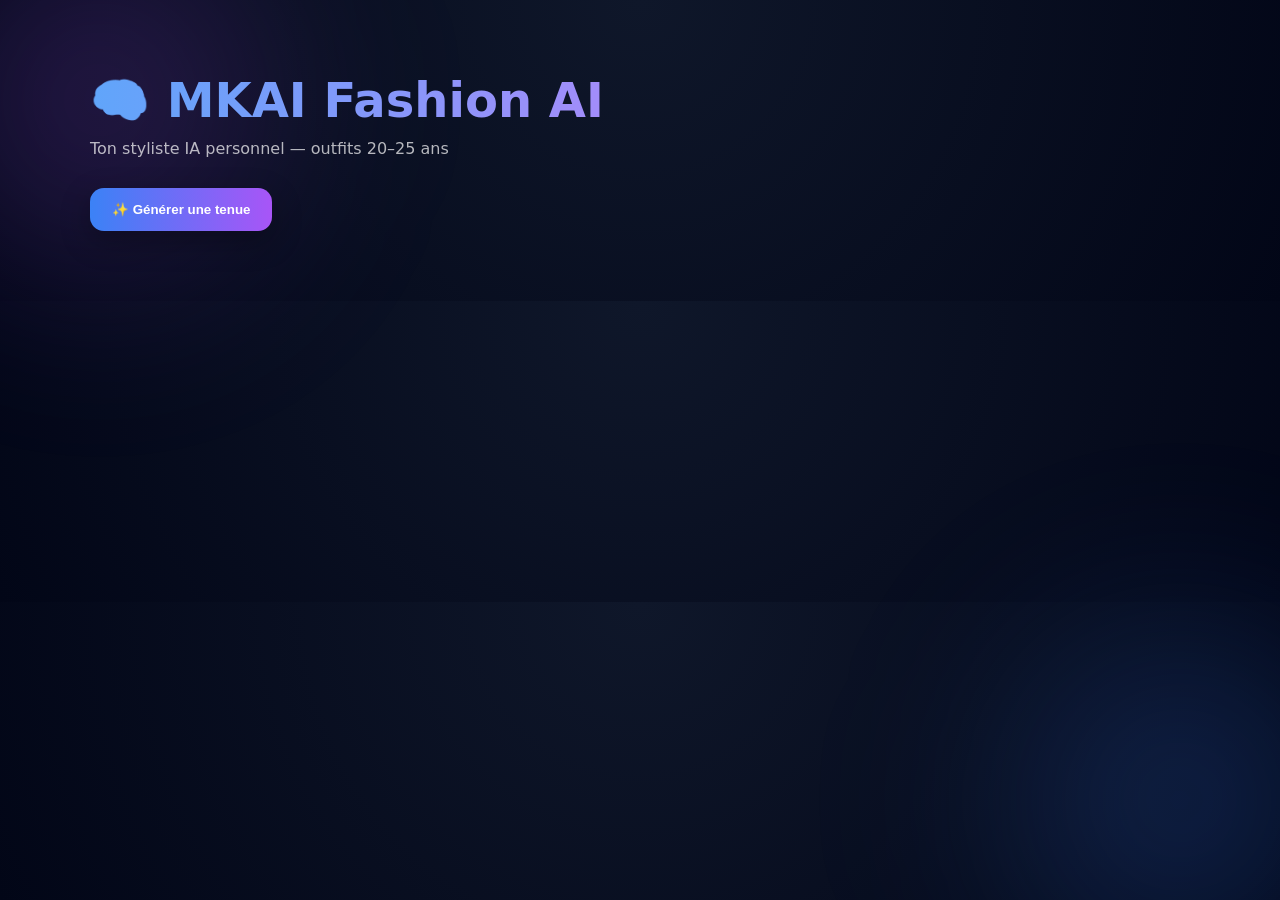
==== dashboard.html @ 3f4630a4 "Update dashboard.html" ====
<!DOCTYPE html>
<html lang="fr">
<head>
<meta charset="UTF-8">
<title>MKAI Fashion AI</title>

<style>
body {
  margin: 0;
  font-family: system-ui;
  background: radial-gradient(circle at top, #0f172a, #020617);
  color: white;
  overflow-x: hidden;
}

/* glow background */
body::before {
  content: "";
  position: fixed;
  top: -200px;
  left: -200px;
  width: 600px;
  height: 600px;
  background: radial-gradient(circle, rgba(168,85,247,0.25), transparent 60%);
  filter: blur(80px);
}

body::after {
  content: "";
  position: fixed;
  bottom: -200px;
  right: -200px;
  width: 600px;
  height: 600px;
  background: radial-gradient(circle, rgba(59,130,246,0.25), transparent 60%);
  filter: blur(80px);
}

.container {
  max-width: 1100px;
  margin: auto;
  padding: 40px;
  position: relative;
  z-index: 2;
}

h1 {
  font-size: 48px;
  font-weight: 800;
  background: linear-gradient(90deg,#60a5fa,#a78bfa,#f472b6);
  -webkit-background-clip: text;
  -webkit-text-fill-color: transparent;
  margin-bottom: 10px;
}

.subtitle {
  opacity: 0.7;
  margin-bottom: 30px;
}

/* button */
button {
  background: linear-gradient(90deg,#3b82f6,#a855f7);
  border: none;
  padding: 14px 22px;
  border-radius: 14px;
  color: white;
  font-weight: 600;
  cursor: pointer;
  transition: 0.3s;
  box-shadow: 0 10px 30px rgba(0,0,0,0.3);
}

button:hover {
  transform: translateY(-2px);
  box-shadow: 0 15px 40px rgba(0,0,0,0.4);
}

/* GRID */
.grid {
  display: grid;
  grid-template-columns: repeat(auto-fit, minmax(260px,1fr));
  gap: 18px;
  margin-top: 30px;
}

/* CARD STYLE PREMIUM */
.card {
  background: rgba(255,255,255,0.06);
  border: 1px solid rgba(255,255,255,0.08);
  border-radius: 18px;
  padding: 14px;
  backdrop-filter: blur(12px);
  transition: 0.3s;
  position: relative;
  overflow: hidden;
}

.card:hover {
  transform: translateY(-6px);
  border-color: rgba(168,85,247,0.4);
  box-shadow: 0 20px 60px rgba(0,0,0,0.4);
}

/* image */
.card img {
  width: 100%;
  height: 240px;
  object-fit: cover;
  border-radius: 14px;
  margin-bottom: 12px;
  transition: 0.3s;
}

.card:hover img {
  transform: scale(1.03);
}

/* title */
.card h3 {
  margin: 0;
  font-size: 16px;
  font-weight: 700;
}

/* text */
.card p {
  opacity: 0.75;
  font-size: 13px;
  margin-top: 6px;
  line-height: 1.4;
}

/* loader */
.loader {
  opacity: 0.6;
  font-size: 16px;
  padding: 20px;
}
</style>
</head>

<body>

<div class="container">

<h1>🧠 MKAI Fashion AI</h1>
<div class="subtitle">Ton styliste IA personnel — outfits 20–25 ans</div>

<button onclick="generateOutfit()">✨ Générer une tenue</button>

<div id="result" class="grid"></div>

</div>

<script>

function getImage(value) {

  const bank = {
    "t-shirt blanc oversize": [
      "https://images.unsplash.com/photo-1520975916090-3105956dac38",
      "https://images.unsplash.com/photo-1523381210434-271e8be1f52b"
    ],
    "jean bleu loose": [
      "https://images.unsplash.com/photo-1473966968600-fa801b869a1a",
      "https://images.unsplash.com/photo-1506629905607-d9c297d8e73c"
    ],
    "sneakers blanches": [
      "https://images.unsplash.com/photo-1549298916-b41d501d3772",
      "https://images.unsplash.com/photo-1600269452121-4f2416e55c28"
    ],
    "watch minimal silver": [
      "https://images.unsplash.com/photo-1522312346375-d1a52e2b99b3"
    ]
  };

  const list = bank[value?.toLowerCase()] || [
    "https://images.unsplash.com/photo-1520975916090-3105956dac38"
  ];

  return list[Math.floor(Math.random() * list.length)] + "?auto=format&fit=crop&w=900&q=80";
}

async function generateOutfit() {

  const result = document.getElementById("result");
  result.innerHTML = `<div class="loader">⏳ Création de ta tenue...</div>`;

  const res = await fetch("/api/generate-outfit", {
    method: "POST",
    headers: { "Content-Type": "application/json" },
    body: JSON.stringify({})
  });

  const data = await res.json();

  if (!data.outfit) {
    result.innerHTML = "❌ erreur IA";
    console.log(data);
    return;
  }

  const o = data.outfit;

  const items = [
    { t: "Style", v: o.style, i: getImage(o.top) },
    { t: "Haut", v: o.top, i: getImage(o.top) },
    { t: "Bas", v: o.bottom, i: getImage(o.bottom) },
    { t: "Chaussures", v: o.shoes, i: getImage(o.shoes) },
    { t: "Accessoires", v: o.accessories, i: getImage(o.accessories) }
  ];

  result.innerHTML = "";

  items.forEach((item, i) => {
    setTimeout(() => {
      const div = document.createElement("div");
      div.className = "card";
      div.innerHTML = `
        <img src="${item.i}">
        <h3>${item.t}</h3>
        <p>${item.v}</p>
      `;
      result.appendChild(div);
    }, i * 120);
  });

}

</script>

</body>
</html>
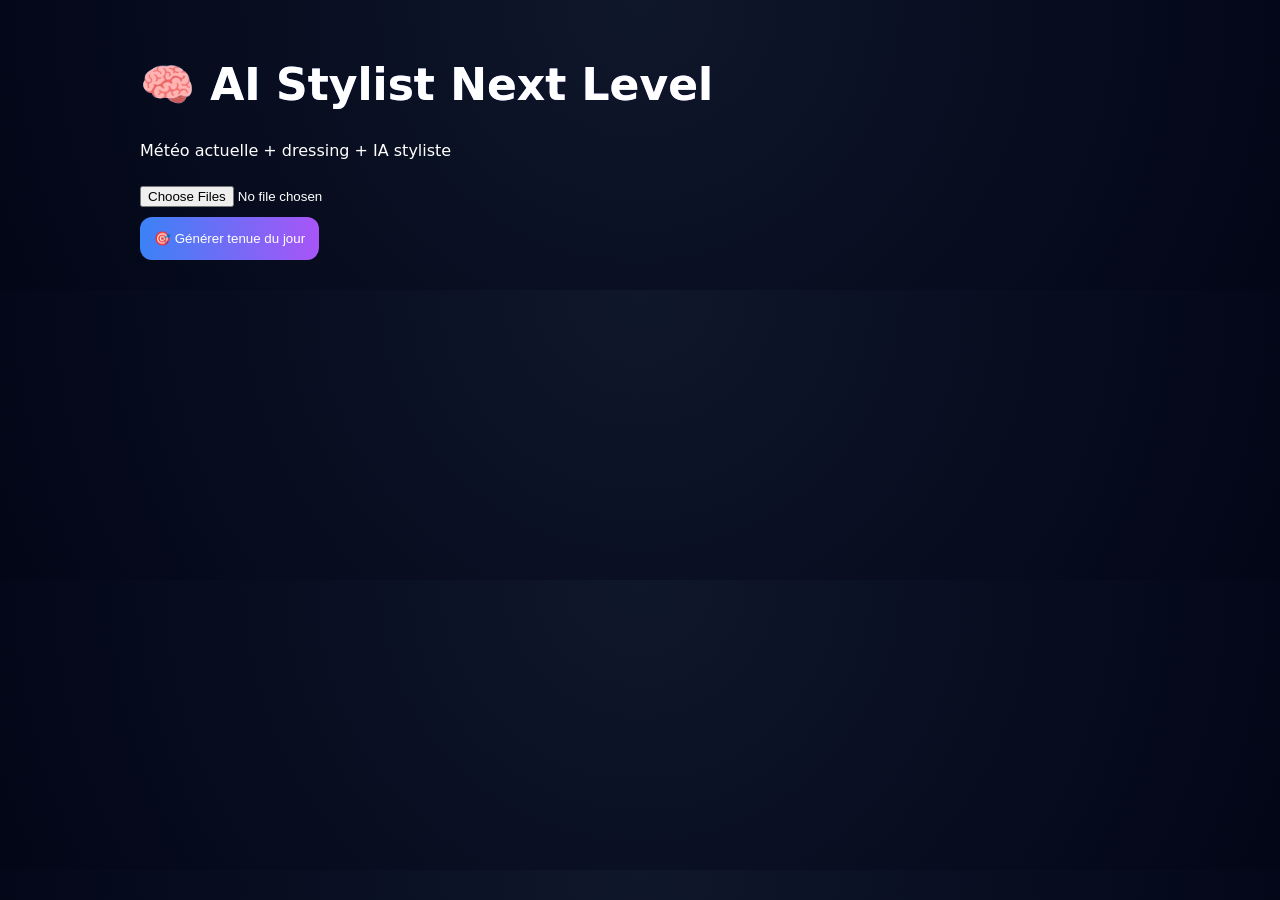
==== commit 91dac9ba: "Update dashboard.html" ====
--- a/dashboard.html
+++ b/dashboard.html
@@ -2,7 +2,7 @@
 <html lang="fr">
 <head>
 <meta charset="UTF-8">
-<title>MKAI Fashion AI</title>
+<title>AI Stylist Pro</title>
 
 <style>
 body {
@@ -10,222 +10,119 @@
   font-family: system-ui;
   background: radial-gradient(circle at top, #0f172a, #020617);
   color: white;
-  overflow-x: hidden;
+  padding: 30px;
 }
 
-/* glow background */
-body::before {
-  content: "";
-  position: fixed;
-  top: -200px;
-  left: -200px;
-  width: 600px;
-  height: 600px;
-  background: radial-gradient(circle, rgba(168,85,247,0.25), transparent 60%);
-  filter: blur(80px);
+.container { max-width: 1000px; margin: auto; }
+
+h1 {
+  font-size: 44px;
+  background: linear-gradient(90deg,#60a5fa,#a78bfa,#f472b6);
+  -webkit-background-clip: text;
 }
 
-body::after {
-  content: "";
-  position: fixed;
-  bottom: -200px;
-  right: -200px;
-  width: 600px;
-  height: 600px;
-  background: radial-gradient(circle, rgba(59,130,246,0.25), transparent 60%);
-  filter: blur(80px);
+.card {
+  background: rgba(255,255,255,0.06);
+  border-radius: 16px;
+  padding: 12px;
+  margin-top: 15px;
 }
 
-.container {
-  max-width: 1100px;
-  margin: auto;
-  padding: 40px;
-  position: relative;
-  z-index: 2;
-}
-
-h1 {
-  font-size: 48px;
-  font-weight: 800;
-  background: linear-gradient(90deg,#60a5fa,#a78bfa,#f472b6);
-  -webkit-background-clip: text;
-  -webkit-text-fill-color: transparent;
-  margin-bottom: 10px;
-}
-
-.subtitle {
-  opacity: 0.7;
-  margin-bottom: 30px;
-}
-
-/* button */
 button {
   background: linear-gradient(90deg,#3b82f6,#a855f7);
   border: none;
-  padding: 14px 22px;
-  border-radius: 14px;
+  padding: 14px;
+  border-radius: 12px;
   color: white;
-  font-weight: 600;
   cursor: pointer;
-  transition: 0.3s;
-  box-shadow: 0 10px 30px rgba(0,0,0,0.3);
+  margin-top: 10px;
 }
 
-button:hover {
-  transform: translateY(-2px);
-  box-shadow: 0 15px 40px rgba(0,0,0,0.4);
+input {
+  margin-top: 10px;
+  color: white;
 }
 
-/* GRID */
-.grid {
-  display: grid;
-  grid-template-columns: repeat(auto-fit, minmax(260px,1fr));
-  gap: 18px;
-  margin-top: 30px;
-}
-
-/* CARD STYLE PREMIUM */
-.card {
-  background: rgba(255,255,255,0.06);
-  border: 1px solid rgba(255,255,255,0.08);
-  border-radius: 18px;
-  padding: 14px;
-  backdrop-filter: blur(12px);
-  transition: 0.3s;
-  position: relative;
-  overflow: hidden;
-}
-
-.card:hover {
-  transform: translateY(-6px);
-  border-color: rgba(168,85,247,0.4);
-  box-shadow: 0 20px 60px rgba(0,0,0,0.4);
-}
-
-/* image */
-.card img {
-  width: 100%;
-  height: 240px;
+.preview img {
+  width: 80px;
+  height: 80px;
   object-fit: cover;
-  border-radius: 14px;
-  margin-bottom: 12px;
-  transition: 0.3s;
-}
-
-.card:hover img {
-  transform: scale(1.03);
-}
-
-/* title */
-.card h3 {
-  margin: 0;
-  font-size: 16px;
-  font-weight: 700;
-}
-
-/* text */
-.card p {
-  opacity: 0.75;
-  font-size: 13px;
-  margin-top: 6px;
-  line-height: 1.4;
-}
-
-/* loader */
-.loader {
-  opacity: 0.6;
-  font-size: 16px;
-  padding: 20px;
+  border-radius: 10px;
+  margin-right: 5px;
 }
 </style>
+
 </head>
 
 <body>
 
 <div class="container">
 
-<h1>🧠 MKAI Fashion AI</h1>
-<div class="subtitle">Ton styliste IA personnel — outfits 20–25 ans</div>
+<h1>🧠 AI Stylist Next Level</h1>
 
-<button onclick="generateOutfit()">✨ Générer une tenue</button>
+<p>Météo actuelle + dressing + IA styliste</p>
 
-<div id="result" class="grid"></div>
+<input type="file" id="upload" multiple>
+<div class="preview" id="preview"></div>
+
+<button onclick="generate()">🎯 Générer tenue du jour</button>
+
+<div id="result"></div>
 
 </div>
 
 <script>
 
-function getImage(value) {
+let wardrobe = [];
 
-  const bank = {
-    "t-shirt blanc oversize": [
-      "https://images.unsplash.com/photo-1520975916090-3105956dac38",
-      "https://images.unsplash.com/photo-1523381210434-271e8be1f52b"
-    ],
-    "jean bleu loose": [
-      "https://images.unsplash.com/photo-1473966968600-fa801b869a1a",
-      "https://images.unsplash.com/photo-1506629905607-d9c297d8e73c"
-    ],
-    "sneakers blanches": [
-      "https://images.unsplash.com/photo-1549298916-b41d501d3772",
-      "https://images.unsplash.com/photo-1600269452121-4f2416e55c28"
-    ],
-    "watch minimal silver": [
-      "https://images.unsplash.com/photo-1522312346375-d1a52e2b99b3"
-    ]
-  };
+// 📸 upload dressing
+document.getElementById("upload").addEventListener("change", (e) => {
+  const preview = document.getElementById("preview");
+  preview.innerHTML = "";
+  wardrobe = [];
 
-  const list = bank[value?.toLowerCase()] || [
-    "https://images.unsplash.com/photo-1520975916090-3105956dac38"
-  ];
+  [...e.target.files].forEach(file => {
+    wardrobe.push(file.name);
 
-  return list[Math.floor(Math.random() * list.length)] + "?auto=format&fit=crop&w=900&q=80";
+    const img = document.createElement("img");
+    img.src = URL.createObjectURL(file);
+    preview.appendChild(img);
+  });
+});
+
+// 🌦️ météo simple (fallback local)
+function getWeather() {
+  const hour = new Date().getHours();
+  if (hour < 10) return "cold morning";
+  if (hour < 18) return "sunny day";
+  return "cool evening";
 }
 
-async function generateOutfit() {
-
-  const result = document.getElementById("result");
-  result.innerHTML = `<div class="loader">⏳ Création de ta tenue...</div>`;
+async function generate() {
 
   const res = await fetch("/api/generate-outfit", {
     method: "POST",
-    headers: { "Content-Type": "application/json" },
-    body: JSON.stringify({})
+    headers: {"Content-Type":"application/json"},
+    body: JSON.stringify({
+      weather: getWeather(),
+      wardrobe
+    })
   });
 
   const data = await res.json();
 
-  if (!data.outfit) {
-    result.innerHTML = "❌ erreur IA";
-    console.log(data);
-    return;
-  }
-
   const o = data.outfit;
 
-  const items = [
-    { t: "Style", v: o.style, i: getImage(o.top) },
-    { t: "Haut", v: o.top, i: getImage(o.top) },
-    { t: "Bas", v: o.bottom, i: getImage(o.bottom) },
-    { t: "Chaussures", v: o.shoes, i: getImage(o.shoes) },
-    { t: "Accessoires", v: o.accessories, i: getImage(o.accessories) }
-  ];
-
-  result.innerHTML = "";
-
-  items.forEach((item, i) => {
-    setTimeout(() => {
-      const div = document.createElement("div");
-      div.className = "card";
-      div.innerHTML = `
-        <img src="${item.i}">
-        <h3>${item.t}</h3>
-        <p>${item.v}</p>
-      `;
-      result.appendChild(div);
-    }, i * 120);
-  });
-
+  document.getElementById("result").innerHTML = `
+    <div class="card">
+      <h2>${o.style}</h2>
+      <p><b>Top:</b> ${o.top}</p>
+      <p><b>Bottom:</b> ${o.bottom}</p>
+      <p><b>Shoes:</b> ${o.shoes}</p>
+      <p><b>Accessories:</b> ${o.accessories}</p>
+      <p><b>Vibe:</b> ${o.vibe}</p>
+    </div>
+  `;
 }
 
 </script>
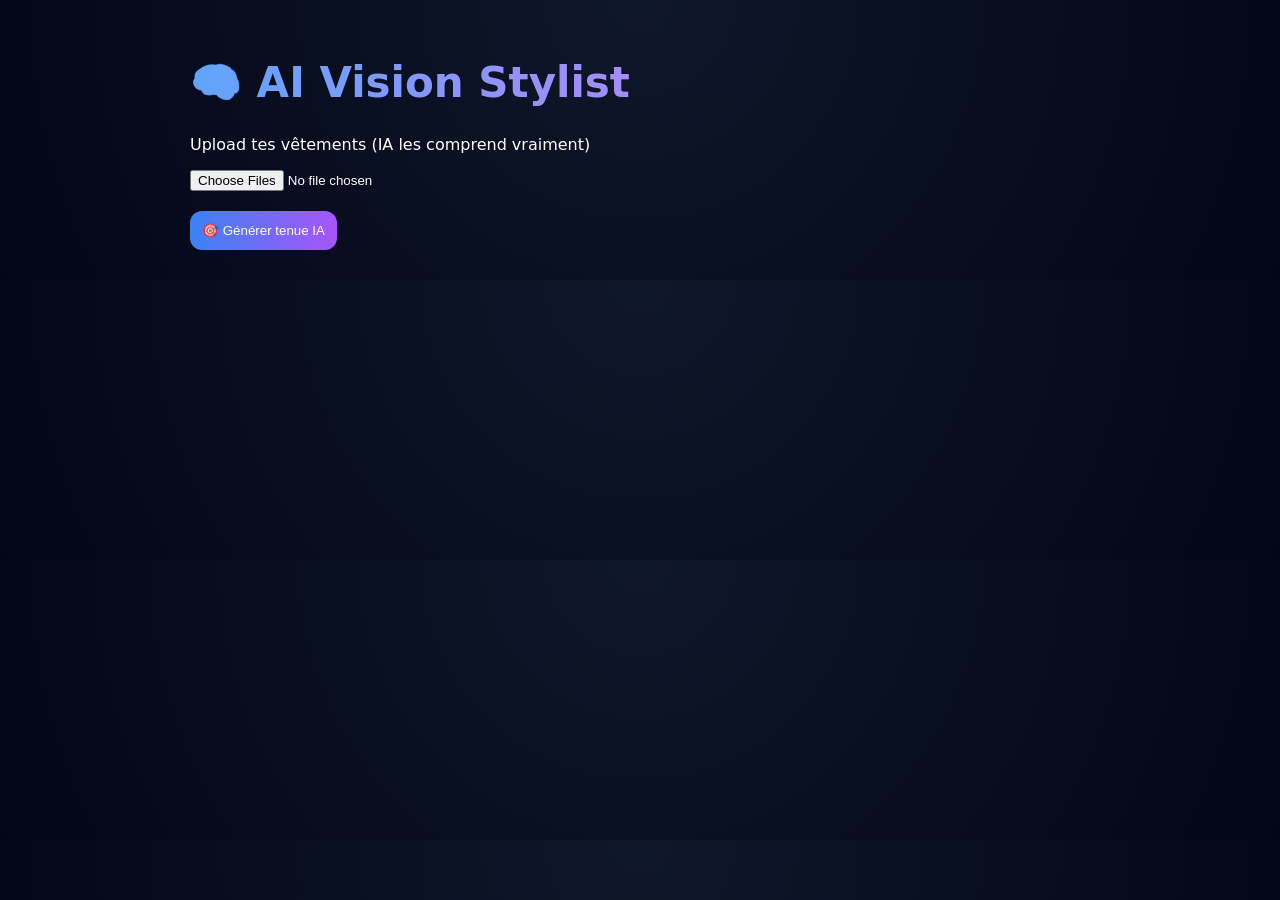
==== commit a3ede28b: "Update dashboard.html" ====
--- a/dashboard.html
+++ b/dashboard.html
@@ -2,7 +2,7 @@
 <html lang="fr">
 <head>
 <meta charset="UTF-8">
-<title>AI Stylist Pro</title>
+<title>AI Vision Stylist</title>
 
 <style>
 body {
@@ -13,34 +13,26 @@
   padding: 30px;
 }
 
-.container { max-width: 1000px; margin: auto; }
+.container { max-width: 900px; margin: auto; }
 
 h1 {
-  font-size: 44px;
+  font-size: 42px;
   background: linear-gradient(90deg,#60a5fa,#a78bfa,#f472b6);
   -webkit-background-clip: text;
+  -webkit-text-fill-color: transparent;
 }
 
 .card {
   background: rgba(255,255,255,0.06);
+  padding: 14px;
   border-radius: 16px;
-  padding: 12px;
   margin-top: 15px;
 }
 
-button {
-  background: linear-gradient(90deg,#3b82f6,#a855f7);
-  border: none;
-  padding: 14px;
-  border-radius: 12px;
-  color: white;
-  cursor: pointer;
+.preview {
+  display: flex;
+  gap: 10px;
   margin-top: 10px;
-}
-
-input {
-  margin-top: 10px;
-  color: white;
 }
 
 .preview img {
@@ -48,7 +40,16 @@
   height: 80px;
   object-fit: cover;
   border-radius: 10px;
-  margin-right: 5px;
+}
+
+button {
+  margin-top: 10px;
+  background: linear-gradient(90deg,#3b82f6,#a855f7);
+  border: none;
+  padding: 12px;
+  border-radius: 12px;
+  color: white;
+  cursor: pointer;
 }
 </style>
 
@@ -58,14 +59,14 @@
 
 <div class="container">
 
-<h1>🧠 AI Stylist Next Level</h1>
+<h1>🧠 AI Vision Stylist</h1>
 
-<p>Météo actuelle + dressing + IA styliste</p>
+<p>Upload tes vêtements (IA les comprend vraiment)</p>
 
 <input type="file" id="upload" multiple>
 <div class="preview" id="preview"></div>
 
-<button onclick="generate()">🎯 Générer tenue du jour</button>
+<button onclick="generate()">🎯 Générer tenue IA</button>
 
 <div id="result"></div>
 
@@ -73,16 +74,17 @@
 
 <script>
 
-let wardrobe = [];
+let images = [];
 
-// 📸 upload dressing
+// 📸 upload images réelles
 document.getElementById("upload").addEventListener("change", (e) => {
+
   const preview = document.getElementById("preview");
   preview.innerHTML = "";
-  wardrobe = [];
+  images = [];
 
   [...e.target.files].forEach(file => {
-    wardrobe.push(file.name);
+    images.push(file);
 
     const img = document.createElement("img");
     img.src = URL.createObjectURL(file);
@@ -90,39 +92,53 @@
   });
 });
 
-// 🌦️ météo simple (fallback local)
-function getWeather() {
-  const hour = new Date().getHours();
-  if (hour < 10) return "cold morning";
-  if (hour < 18) return "sunny day";
-  return "cool evening";
-}
+// 🚀 génération IA vision
+async function generate() {
 
-async function generate() {
+  const result = document.getElementById("result");
+  result.innerHTML = "⏳ analyse IA vision...";
+
+  const base64Images = await Promise.all(
+    images.map(file => toBase64(file))
+  );
 
   const res = await fetch("/api/generate-outfit", {
     method: "POST",
-    headers: {"Content-Type":"application/json"},
+    headers: { "Content-Type": "application/json" },
     body: JSON.stringify({
-      weather: getWeather(),
-      wardrobe
+      images: base64Images,
+      weather: "sunny"
     })
   });
 
   const data = await res.json();
 
+  if (!data.outfit) {
+    result.innerHTML = JSON.stringify(data, null, 2);
+    return;
+  }
+
   const o = data.outfit;
 
-  document.getElementById("result").innerHTML = `
+  result.innerHTML = `
     <div class="card">
-      <h2>${o.style}</h2>
+      <h2>Outfit IA</h2>
       <p><b>Top:</b> ${o.top}</p>
       <p><b>Bottom:</b> ${o.bottom}</p>
       <p><b>Shoes:</b> ${o.shoes}</p>
-      <p><b>Accessories:</b> ${o.accessories}</p>
       <p><b>Vibe:</b> ${o.vibe}</p>
     </div>
   `;
+}
+
+// 📦 convert image
+function toBase64(file) {
+  return new Promise((resolve, reject) => {
+    const reader = new FileReader();
+    reader.onload = () => resolve(reader.result);
+    reader.onerror = reject;
+    reader.readAsDataURL(file);
+  });
 }
 
 </script>
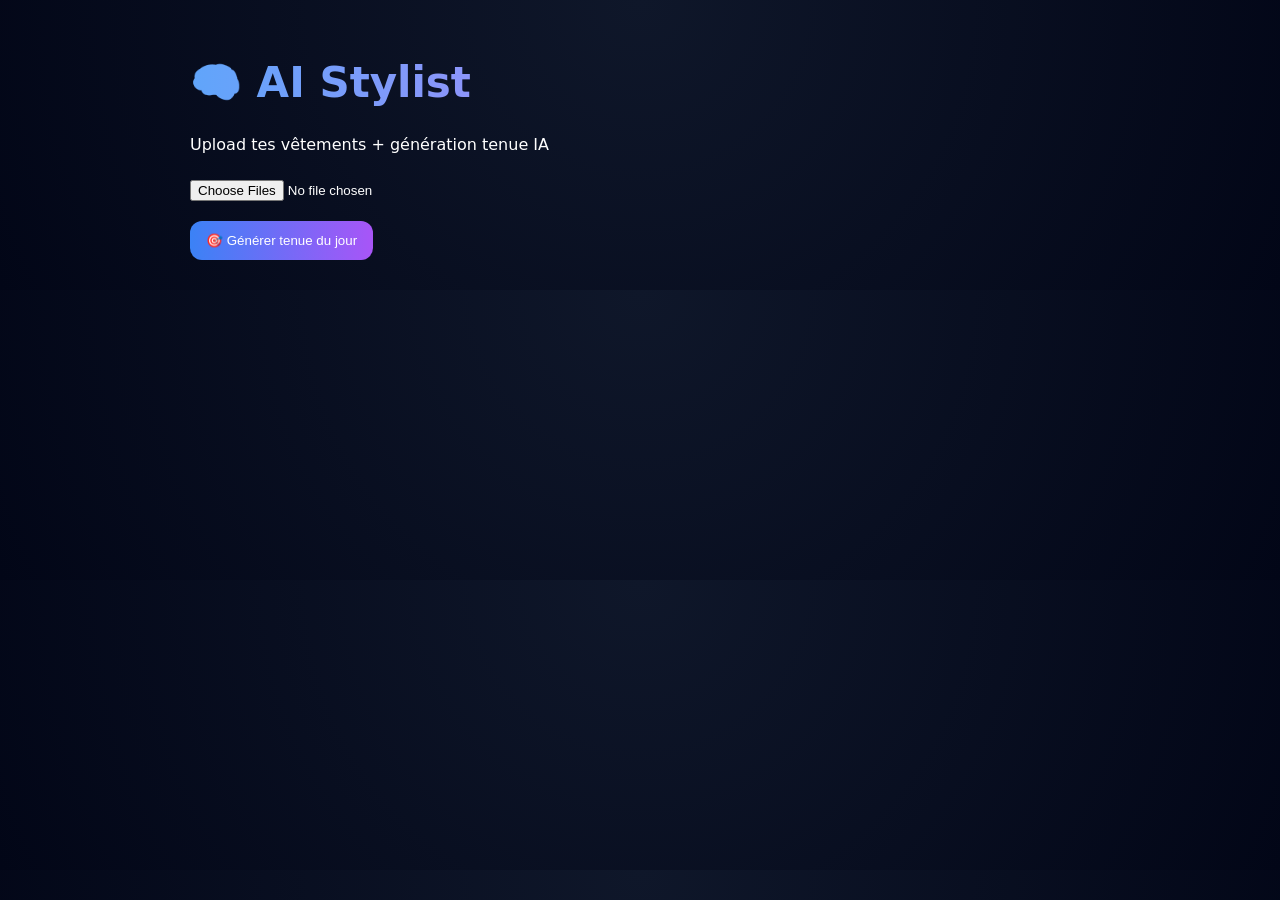
==== commit e50c3e35: "Update dashboard.html" ====
--- a/dashboard.html
+++ b/dashboard.html
@@ -2,7 +2,7 @@
 <html lang="fr">
 <head>
 <meta charset="UTF-8">
-<title>AI Vision Stylist</title>
+<title>AI Stylist</title>
 
 <style>
 body {
@@ -13,7 +13,10 @@
   padding: 30px;
 }
 
-.container { max-width: 900px; margin: auto; }
+.container {
+  max-width: 900px;
+  margin: auto;
+}
 
 h1 {
   font-size: 42px;
@@ -22,11 +25,18 @@
   -webkit-text-fill-color: transparent;
 }
 
-.card {
-  background: rgba(255,255,255,0.06);
-  padding: 14px;
-  border-radius: 16px;
-  margin-top: 15px;
+input {
+  margin-top: 10px;
+}
+
+button {
+  margin-top: 10px;
+  background: linear-gradient(90deg,#3b82f6,#a855f7);
+  border: none;
+  padding: 12px 16px;
+  border-radius: 12px;
+  color: white;
+  cursor: pointer;
 }
 
 .preview {
@@ -36,37 +46,33 @@
 }
 
 .preview img {
-  width: 80px;
-  height: 80px;
+  width: 70px;
+  height: 70px;
   object-fit: cover;
   border-radius: 10px;
 }
 
-button {
-  margin-top: 10px;
-  background: linear-gradient(90deg,#3b82f6,#a855f7);
-  border: none;
-  padding: 12px;
-  border-radius: 12px;
-  color: white;
-  cursor: pointer;
+.card {
+  background: rgba(255,255,255,0.06);
+  padding: 14px;
+  border-radius: 16px;
+  margin-top: 15px;
 }
 </style>
-
 </head>
 
 <body>
 
 <div class="container">
 
-<h1>🧠 AI Vision Stylist</h1>
+<h1>🧠 AI Stylist</h1>
 
-<p>Upload tes vêtements (IA les comprend vraiment)</p>
+<p>Upload tes vêtements + génération tenue IA</p>
 
 <input type="file" id="upload" multiple>
 <div class="preview" id="preview"></div>
 
-<button onclick="generate()">🎯 Générer tenue IA</button>
+<button onclick="generate()">🎯 Générer tenue du jour</button>
 
 <div id="result"></div>
 
@@ -74,17 +80,17 @@
 
 <script>
 
-let images = [];
+let wardrobe = [];
 
-// 📸 upload images réelles
+// 📸 upload vêtements
 document.getElementById("upload").addEventListener("change", (e) => {
 
   const preview = document.getElementById("preview");
   preview.innerHTML = "";
-  images = [];
+  wardrobe = [];
 
   [...e.target.files].forEach(file => {
-    images.push(file);
+    wardrobe.push(file.name);
 
     const img = document.createElement("img");
     img.src = URL.createObjectURL(file);
@@ -92,29 +98,34 @@
   });
 });
 
-// 🚀 génération IA vision
+// 🌦️ météo simple
+function getWeather() {
+  const h = new Date().getHours();
+  if (h < 10) return "morning cold";
+  if (h < 18) return "sunny";
+  return "evening cool";
+}
+
+// 🚀 génération IA
 async function generate() {
 
   const result = document.getElementById("result");
-  result.innerHTML = "⏳ analyse IA vision...";
-
-  const base64Images = await Promise.all(
-    images.map(file => toBase64(file))
-  );
+  result.innerHTML = "⏳ IA en cours...";
 
   const res = await fetch("/api/generate-outfit", {
     method: "POST",
     headers: { "Content-Type": "application/json" },
     body: JSON.stringify({
-      images: base64Images,
-      weather: "sunny"
+      wardrobe,
+      weather: getWeather()
     })
   });
 
   const data = await res.json();
 
   if (!data.outfit) {
-    result.innerHTML = JSON.stringify(data, null, 2);
+    result.innerHTML = "❌ erreur IA";
+    console.log(data);
     return;
   }
 
@@ -122,23 +133,14 @@
 
   result.innerHTML = `
     <div class="card">
-      <h2>Outfit IA</h2>
+      <h2>${o.style}</h2>
       <p><b>Top:</b> ${o.top}</p>
       <p><b>Bottom:</b> ${o.bottom}</p>
       <p><b>Shoes:</b> ${o.shoes}</p>
+      <p><b>Accessories:</b> ${o.accessories}</p>
       <p><b>Vibe:</b> ${o.vibe}</p>
     </div>
   `;
-}
-
-// 📦 convert image
-function toBase64(file) {
-  return new Promise((resolve, reject) => {
-    const reader = new FileReader();
-    reader.onload = () => resolve(reader.result);
-    reader.onerror = reject;
-    reader.readAsDataURL(file);
-  });
 }
 
 </script>
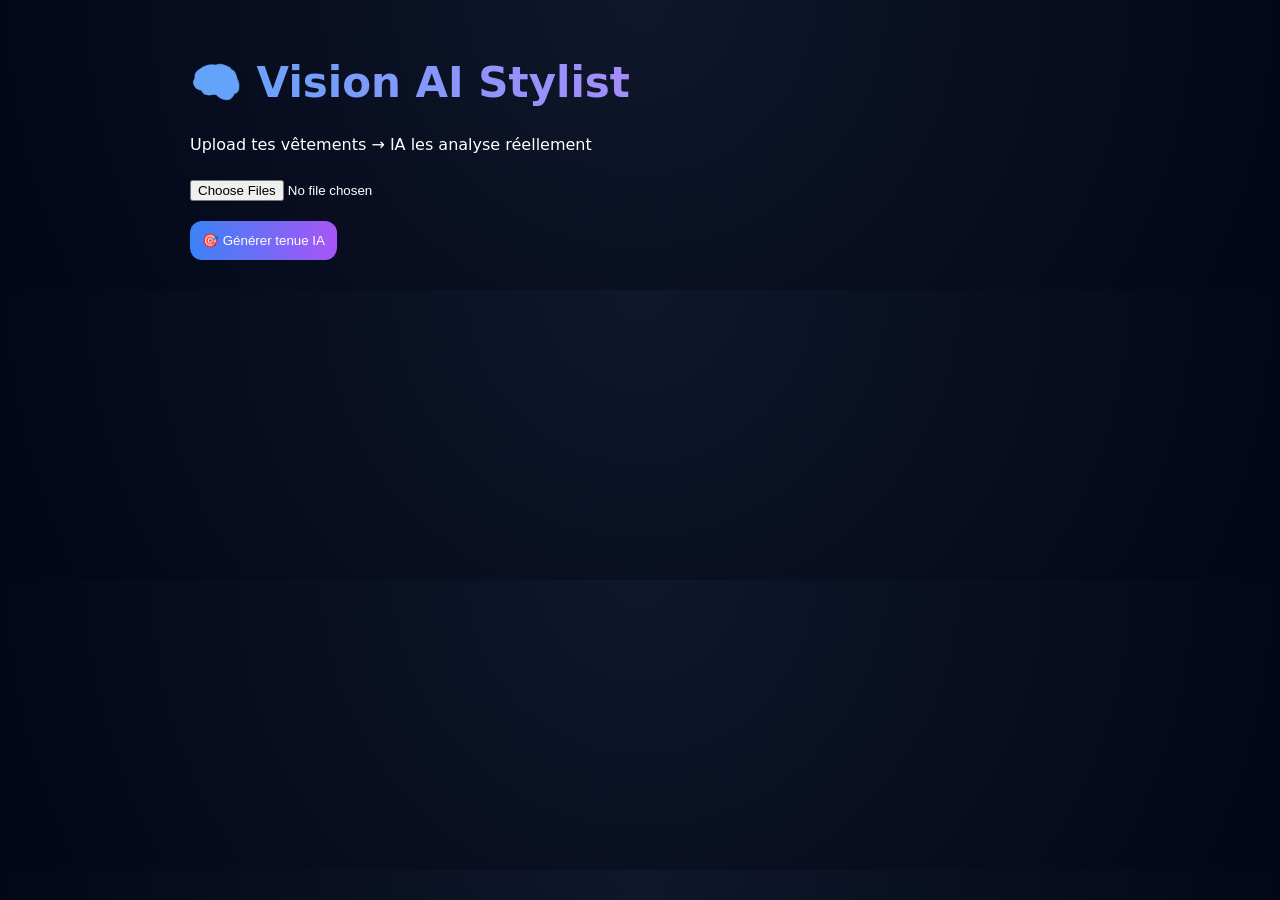
==== commit 0194a737: "Update dashboard.html" ====
--- a/dashboard.html
+++ b/dashboard.html
@@ -2,7 +2,7 @@
 <html lang="fr">
 <head>
 <meta charset="UTF-8">
-<title>AI Stylist</title>
+<title>Vision AI Stylist</title>
 
 <style>
 body {
@@ -13,10 +13,7 @@
   padding: 30px;
 }
 
-.container {
-  max-width: 900px;
-  margin: auto;
-}
+.container { max-width: 900px; margin: auto; }
 
 h1 {
   font-size: 42px;
@@ -25,16 +22,14 @@
   -webkit-text-fill-color: transparent;
 }
 
-input {
-  margin-top: 10px;
-}
+input { margin-top: 10px; }
 
 button {
   margin-top: 10px;
+  padding: 12px;
+  border-radius: 12px;
+  border: none;
   background: linear-gradient(90deg,#3b82f6,#a855f7);
-  border: none;
-  padding: 12px 16px;
-  border-radius: 12px;
   color: white;
   cursor: pointer;
 }
@@ -46,8 +41,8 @@
 }
 
 .preview img {
-  width: 70px;
-  height: 70px;
+  width: 80px;
+  height: 80px;
   object-fit: cover;
   border-radius: 10px;
 }
@@ -59,20 +54,21 @@
   margin-top: 15px;
 }
 </style>
+
 </head>
 
 <body>
 
 <div class="container">
 
-<h1>🧠 AI Stylist</h1>
+<h1>🧠 Vision AI Stylist</h1>
 
-<p>Upload tes vêtements + génération tenue IA</p>
+<p>Upload tes vêtements → IA les analyse réellement</p>
 
 <input type="file" id="upload" multiple>
 <div class="preview" id="preview"></div>
 
-<button onclick="generate()">🎯 Générer tenue du jour</button>
+<button onclick="generate()">🎯 Générer tenue IA</button>
 
 <div id="result"></div>
 
@@ -80,17 +76,17 @@
 
 <script>
 
-let wardrobe = [];
+let images = [];
 
-// 📸 upload vêtements
+// 📸 upload
 document.getElementById("upload").addEventListener("change", (e) => {
 
   const preview = document.getElementById("preview");
   preview.innerHTML = "";
-  wardrobe = [];
+  images = [];
 
   [...e.target.files].forEach(file => {
-    wardrobe.push(file.name);
+    images.push(file);
 
     const img = document.createElement("img");
     img.src = URL.createObjectURL(file);
@@ -98,34 +94,29 @@
   });
 });
 
-// 🌦️ météo simple
-function getWeather() {
-  const h = new Date().getHours();
-  if (h < 10) return "morning cold";
-  if (h < 18) return "sunny";
-  return "evening cool";
-}
-
-// 🚀 génération IA
+// 🚀 génération
 async function generate() {
 
   const result = document.getElementById("result");
-  result.innerHTML = "⏳ IA en cours...";
+  result.innerHTML = "⏳ analyse vision IA...";
+
+  const base64Images = await Promise.all(
+    images.map(file => toBase64(file))
+  );
 
   const res = await fetch("/api/generate-outfit", {
     method: "POST",
     headers: { "Content-Type": "application/json" },
     body: JSON.stringify({
-      wardrobe,
-      weather: getWeather()
+      images: base64Images,
+      weather: "sunny"
     })
   });
 
   const data = await res.json();
 
   if (!data.outfit) {
-    result.innerHTML = "❌ erreur IA";
-    console.log(data);
+    result.innerHTML = JSON.stringify(data, null, 2);
     return;
   }
 
@@ -137,10 +128,19 @@
       <p><b>Top:</b> ${o.top}</p>
       <p><b>Bottom:</b> ${o.bottom}</p>
       <p><b>Shoes:</b> ${o.shoes}</p>
-      <p><b>Accessories:</b> ${o.accessories}</p>
       <p><b>Vibe:</b> ${o.vibe}</p>
     </div>
   `;
+}
+
+// base64
+function toBase64(file) {
+  return new Promise((resolve, reject) => {
+    const reader = new FileReader();
+    reader.onload = () => resolve(reader.result);
+    reader.onerror = reject;
+    reader.readAsDataURL(file);
+  });
 }
 
 </script>
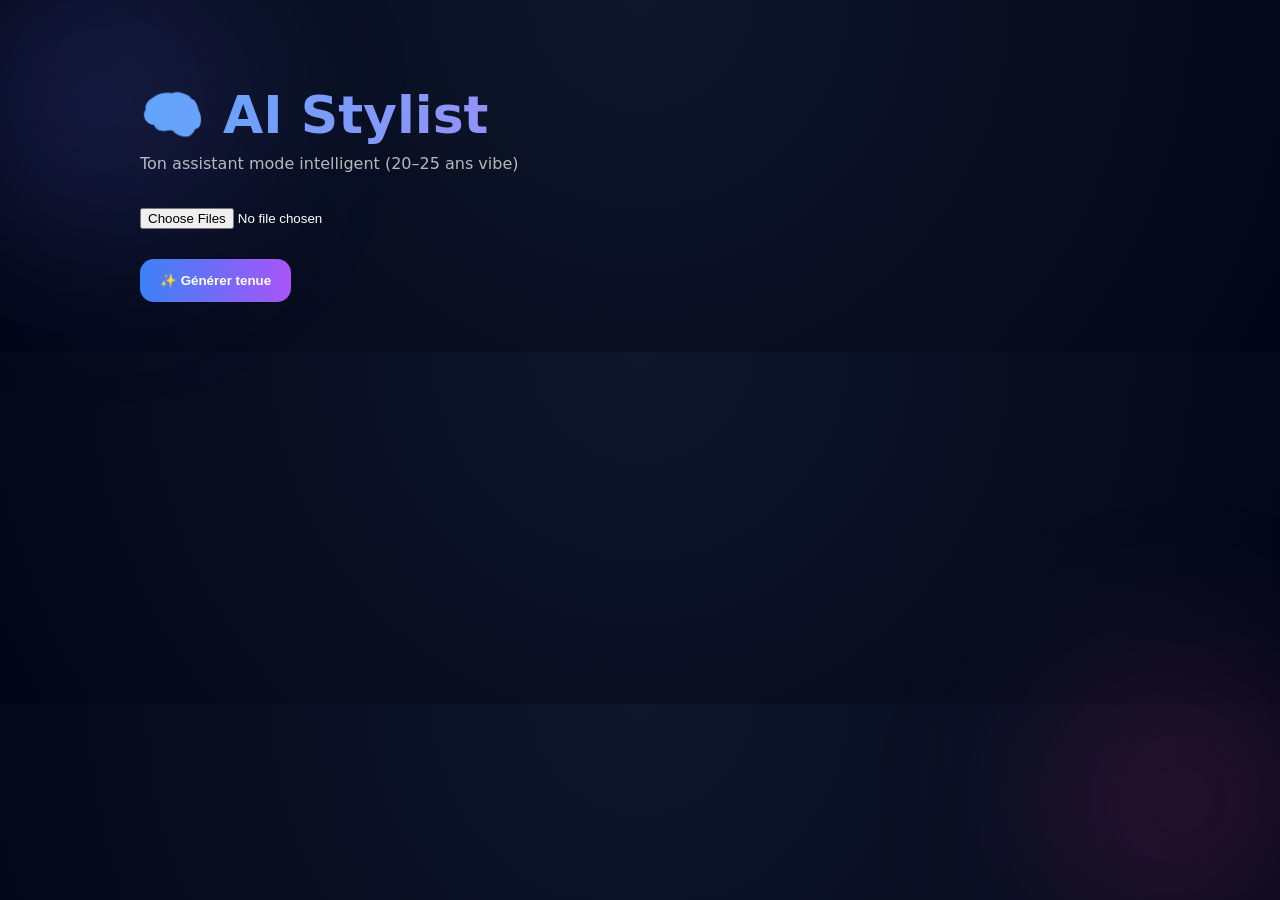
==== commit 9bf14f49: "Update dashboard.html" ====
--- a/dashboard.html
+++ b/dashboard.html
@@ -2,73 +2,154 @@
 <html lang="fr">
 <head>
 <meta charset="UTF-8">
-<title>Vision AI Stylist</title>
+<title>AI Stylist App</title>
 
 <style>
+
+/* 🌌 BACKGROUND */
 body {
   margin: 0;
   font-family: system-ui;
   background: radial-gradient(circle at top, #0f172a, #020617);
   color: white;
-  padding: 30px;
-}
-
-.container { max-width: 900px; margin: auto; }
-
+  overflow-x: hidden;
+}
+
+/* ✨ GLOW */
+.bg {
+  position: fixed;
+  inset: 0;
+  z-index: 0;
+}
+
+.glow1 {
+  position: absolute;
+  width: 500px;
+  height: 500px;
+  background: radial-gradient(circle, rgba(99,102,241,0.25), transparent 60%);
+  top: -150px;
+  left: -150px;
+  filter: blur(70px);
+}
+
+.glow2 {
+  position: absolute;
+  width: 500px;
+  height: 500px;
+  background: radial-gradient(circle, rgba(236,72,153,0.20), transparent 60%);
+  bottom: -150px;
+  right: -150px;
+  filter: blur(70px);
+}
+
+/* 📦 CONTAINER */
+.container {
+  position: relative;
+  z-index: 2;
+  max-width: 1000px;
+  margin: auto;
+  padding: 50px 25px;
+}
+
+/* 🧠 TITLE */
 h1 {
-  font-size: 42px;
+  font-size: 52px;
+  font-weight: 800;
+  margin-bottom: 8px;
   background: linear-gradient(90deg,#60a5fa,#a78bfa,#f472b6);
   -webkit-background-clip: text;
   -webkit-text-fill-color: transparent;
 }
 
-input { margin-top: 10px; }
-
+.subtitle {
+  opacity: 0.7;
+  margin-bottom: 25px;
+}
+
+/* 📤 INPUT */
+input {
+  margin-top: 10px;
+  color: white;
+}
+
+/* 🎛 BUTTON */
 button {
-  margin-top: 10px;
-  padding: 12px;
-  border-radius: 12px;
+  margin-top: 15px;
+  background: linear-gradient(90deg,#3b82f6,#a855f7);
   border: none;
-  background: linear-gradient(90deg,#3b82f6,#a855f7);
+  padding: 14px 20px;
+  border-radius: 14px;
   color: white;
+  font-weight: 600;
   cursor: pointer;
-}
-
+  transition: 0.2s;
+}
+
+button:hover {
+  transform: translateY(-2px);
+}
+
+/* 👕 PREVIEW */
 .preview {
   display: flex;
-  gap: 10px;
-  margin-top: 10px;
+  gap: 12px;
+  margin-top: 15px;
 }
 
 .preview img {
   width: 80px;
   height: 80px;
   object-fit: cover;
-  border-radius: 10px;
-}
-
+  border-radius: 12px;
+  border: 1px solid rgba(255,255,255,0.1);
+}
+
+/* 🧊 RESULT CARD */
 .card {
+  margin-top: 25px;
   background: rgba(255,255,255,0.06);
-  padding: 14px;
-  border-radius: 16px;
-  margin-top: 15px;
-}
+  border: 1px solid rgba(255,255,255,0.08);
+  border-radius: 18px;
+  padding: 18px;
+  backdrop-filter: blur(12px);
+  animation: fade 0.3s ease;
+}
+
+.card h2 {
+  margin: 0 0 10px 0;
+}
+
+.card p {
+  opacity: 0.8;
+  margin: 6px 0;
+}
+
+/* ✨ ANIMATION */
+@keyframes fade {
+  from { opacity: 0; transform: translateY(10px); }
+  to { opacity: 1; transform: translateY(0); }
+}
+
 </style>
-
 </head>
 
 <body>
 
+<div class="bg">
+  <div class="glow1"></div>
+  <div class="glow2"></div>
+</div>
+
 <div class="container">
 
-<h1>🧠 Vision AI Stylist</h1>
-
-<p>Upload tes vêtements → IA les analyse réellement</p>
+<h1>🧠 AI Stylist</h1>
+<div class="subtitle">Ton assistant mode intelligent (20–25 ans vibe)</div>
 
 <input type="file" id="upload" multiple>
+
 <div class="preview" id="preview"></div>
 
-<button onclick="generate()">🎯 Générer tenue IA</button>
+<button onclick="generate()">✨ Générer tenue</button>
 
 <div id="result"></div>
 
@@ -76,17 +157,17 @@
 
 <script>
 
-let images = [];
-
-// 📸 upload
+let wardrobe = [];
+
+/* 📸 UPLOAD */
 document.getElementById("upload").addEventListener("change", (e) => {
 
   const preview = document.getElementById("preview");
   preview.innerHTML = "";
-  images = [];
+  wardrobe = [];
 
   [...e.target.files].forEach(file => {
-    images.push(file);
+    wardrobe.push(file.name);
 
     const img = document.createElement("img");
     img.src = URL.createObjectURL(file);
@@ -94,29 +175,34 @@
   });
 });
 
-// 🚀 génération
+/* 🌦️ WEATHER SIMPLE */
+function getWeather() {
+  const h = new Date().getHours();
+  if (h < 10) return "morning cold";
+  if (h < 18) return "sunny";
+  return "evening cool";
+}
+
+/* 🚀 GENERATE OUTFIT */
 async function generate() {
 
   const result = document.getElementById("result");
-  result.innerHTML = "⏳ analyse vision IA...";
-
-  const base64Images = await Promise.all(
-    images.map(file => toBase64(file))
-  );
+  result.innerHTML = "⏳ génération IA...";
 
   const res = await fetch("/api/generate-outfit", {
     method: "POST",
     headers: { "Content-Type": "application/json" },
     body: JSON.stringify({
-      images: base64Images,
-      weather: "sunny"
+      wardrobe,
+      weather: getWeather()
     })
   });
 
   const data = await res.json();
 
   if (!data.outfit) {
-    result.innerHTML = JSON.stringify(data, null, 2);
+    result.innerHTML = "❌ erreur IA";
+    console.log(data);
     return;
   }
 
@@ -128,21 +214,12 @@
       <p><b>Top:</b> ${o.top}</p>
       <p><b>Bottom:</b> ${o.bottom}</p>
       <p><b>Shoes:</b> ${o.shoes}</p>
+      <p><b>Accessories:</b> ${o.accessories}</p>
       <p><b>Vibe:</b> ${o.vibe}</p>
     </div>
   `;
 }
 
-// base64
-function toBase64(file) {
-  return new Promise((resolve, reject) => {
-    const reader = new FileReader();
-    reader.onload = () => resolve(reader.result);
-    reader.onerror = reject;
-    reader.readAsDataURL(file);
-  });
-}
-
 </script>
 
 </body>
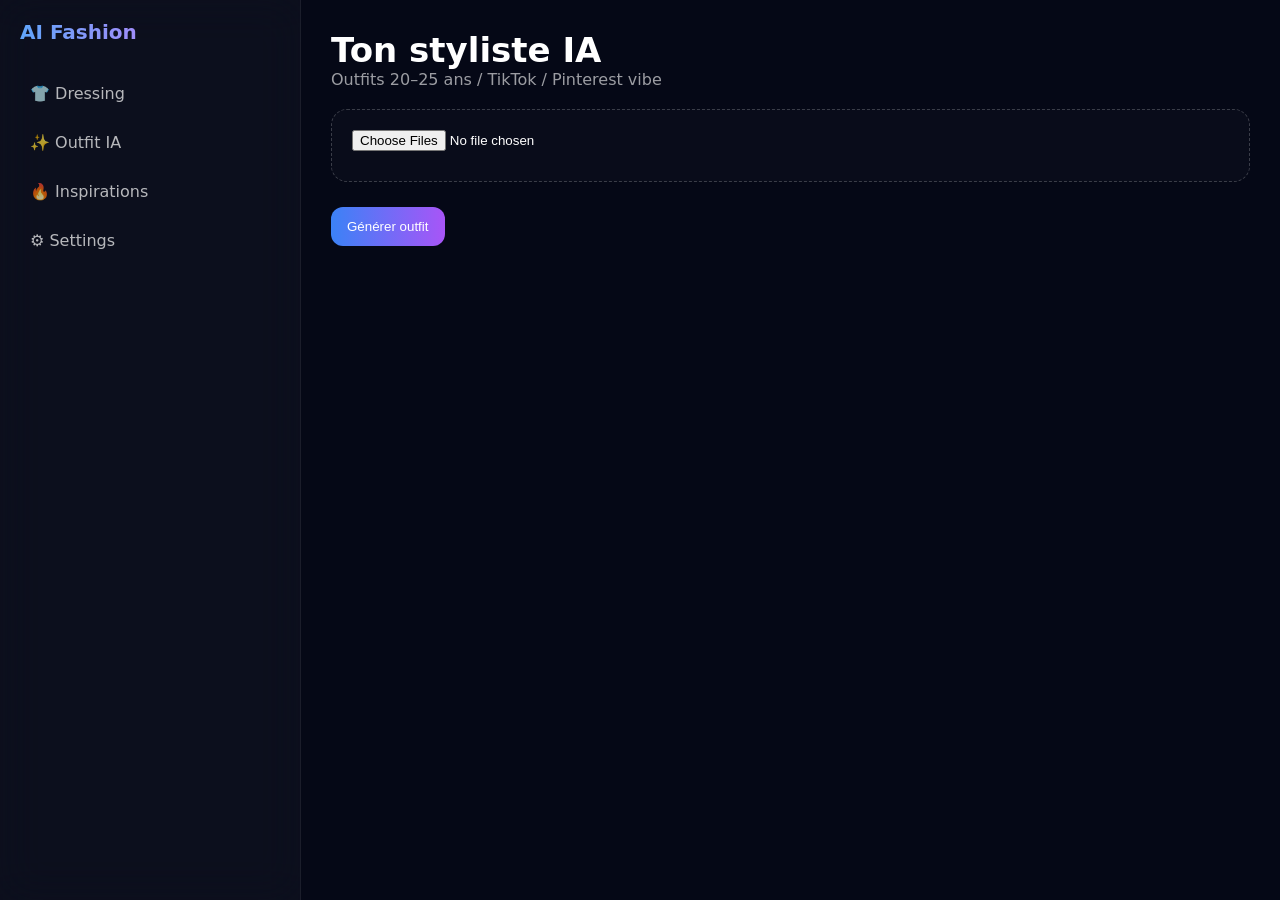
==== commit 6e3175c0: "Update dashboard.html" ====
--- a/dashboard.html
+++ b/dashboard.html
@@ -2,164 +2,175 @@
 <html lang="fr">
 <head>
 <meta charset="UTF-8">
-<title>AI Stylist App</title>
+<title>AI Fashion Studio</title>
 
 <style>
 
-/* 🌌 BACKGROUND */
+/* 🌌 GLOBAL */
 body {
   margin: 0;
-  font-family: system-ui;
-  background: radial-gradient(circle at top, #0f172a, #020617);
+  font-family: Inter, system-ui;
+  background: #050816;
   color: white;
-  overflow-x: hidden;
-}
-
-/* ✨ GLOW */
-.bg {
-  position: fixed;
-  inset: 0;
-  z-index: 0;
-}
-
-.glow1 {
-  position: absolute;
-  width: 500px;
-  height: 500px;
-  background: radial-gradient(circle, rgba(99,102,241,0.25), transparent 60%);
-  top: -150px;
-  left: -150px;
-  filter: blur(70px);
-}
-
-.glow2 {
-  position: absolute;
-  width: 500px;
-  height: 500px;
-  background: radial-gradient(circle, rgba(236,72,153,0.20), transparent 60%);
-  bottom: -150px;
-  right: -150px;
-  filter: blur(70px);
-}
-
-/* 📦 CONTAINER */
-.container {
-  position: relative;
-  z-index: 2;
-  max-width: 1000px;
-  margin: auto;
-  padding: 50px 25px;
-}
-
-/* 🧠 TITLE */
-h1 {
-  font-size: 52px;
+  display: flex;
+  height: 100vh;
+  overflow: hidden;
+}
+
+/* 🧊 SIDEBAR */
+.sidebar {
+  width: 260px;
+  background: rgba(255,255,255,0.03);
+  border-right: 1px solid rgba(255,255,255,0.06);
+  padding: 20px;
+  backdrop-filter: blur(20px);
+}
+
+.logo {
+  font-size: 20px;
   font-weight: 800;
-  margin-bottom: 8px;
   background: linear-gradient(90deg,#60a5fa,#a78bfa,#f472b6);
   -webkit-background-clip: text;
   -webkit-text-fill-color: transparent;
+  margin-bottom: 30px;
+}
+
+.menu {
+  display: flex;
+  flex-direction: column;
+  gap: 10px;
+}
+
+.menu div {
+  padding: 10px;
+  border-radius: 10px;
+  opacity: 0.7;
+}
+
+/* 📦 MAIN */
+.main {
+  flex: 1;
+  padding: 30px;
+  overflow-y: auto;
+}
+
+/* 🧠 HEADER */
+h1 {
+  font-size: 34px;
+  margin: 0;
 }
 
 .subtitle {
-  opacity: 0.7;
-  margin-bottom: 25px;
-}
-
-/* 📤 INPUT */
-input {
-  margin-top: 10px;
-  color: white;
-}
-
-/* 🎛 BUTTON */
-button {
-  margin-top: 15px;
-  background: linear-gradient(90deg,#3b82f6,#a855f7);
-  border: none;
-  padding: 14px 20px;
-  border-radius: 14px;
-  color: white;
-  font-weight: 600;
-  cursor: pointer;
-  transition: 0.2s;
-}
-
-button:hover {
-  transform: translateY(-2px);
+  opacity: 0.6;
+  margin-bottom: 20px;
+}
+
+/* 📤 UPLOAD */
+.uploadBox {
+  border: 1px dashed rgba(255,255,255,0.2);
+  padding: 20px;
+  border-radius: 16px;
+  margin-bottom: 15px;
+  background: rgba(255,255,255,0.02);
 }
 
 /* 👕 PREVIEW */
 .preview {
   display: flex;
-  gap: 12px;
-  margin-top: 15px;
+  gap: 10px;
+  margin-top: 10px;
 }
 
 .preview img {
-  width: 80px;
-  height: 80px;
+  width: 70px;
+  height: 70px;
+  border-radius: 10px;
   object-fit: cover;
+}
+
+/* 🎛 BUTTON */
+button {
+  background: linear-gradient(90deg,#3b82f6,#a855f7);
+  border: none;
+  padding: 12px 16px;
   border-radius: 12px;
-  border: 1px solid rgba(255,255,255,0.1);
-}
-
-/* 🧊 RESULT CARD */
+  color: white;
+  cursor: pointer;
+  margin-top: 10px;
+}
+
+/* 🧊 RESULT GRID */
+.grid {
+  display: grid;
+  grid-template-columns: repeat(2, 1fr);
+  gap: 15px;
+  margin-top: 20px;
+}
+
+/* CARD ULTRA PRO */
 .card {
-  margin-top: 25px;
-  background: rgba(255,255,255,0.06);
+  background: rgba(255,255,255,0.05);
   border: 1px solid rgba(255,255,255,0.08);
-  border-radius: 18px;
-  padding: 18px;
-  backdrop-filter: blur(12px);
-  animation: fade 0.3s ease;
-}
-
-.card h2 {
-  margin: 0 0 10px 0;
+  padding: 15px;
+  border-radius: 16px;
+  backdrop-filter: blur(20px);
+  transition: 0.2s;
+}
+
+.card:hover {
+  transform: translateY(-5px);
+  border-color: rgba(168,85,247,0.4);
+}
+
+.card h3 {
+  margin: 0 0 5px 0;
 }
 
 .card p {
-  opacity: 0.8;
-  margin: 6px 0;
-}
-
-/* ✨ ANIMATION */
-@keyframes fade {
-  from { opacity: 0; transform: translateY(10px); }
-  to { opacity: 1; transform: translateY(0); }
+  opacity: 0.7;
+  font-size: 13px;
 }
 
 </style>
+
 </head>
 
 <body>
 
-<div class="bg">
-  <div class="glow1"></div>
-  <div class="glow2"></div>
+<!-- SIDEBAR -->
+<div class="sidebar">
+  <div class="logo">AI Fashion</div>
+
+  <div class="menu">
+    <div>👕 Dressing</div>
+    <div>✨ Outfit IA</div>
+    <div>🔥 Inspirations</div>
+    <div>⚙️ Settings</div>
+  </div>
 </div>
 
-<div class="container">
-
-<h1>🧠 AI Stylist</h1>
-<div class="subtitle">Ton assistant mode intelligent (20–25 ans vibe)</div>
-
-<input type="file" id="upload" multiple>
-
-<div class="preview" id="preview"></div>
-
-<button onclick="generate()">✨ Générer tenue</button>
-
-<div id="result"></div>
-
+<!-- MAIN -->
+<div class="main">
+
+<h1>Ton styliste IA</h1>
+<div class="subtitle">Outfits 20–25 ans / TikTok / Pinterest vibe</div>
+
+<div class="uploadBox">
+  <input type="file" id="upload" multiple>
+  <div class="preview" id="preview"></div>
 </div>
 
+<button onclick="generate()">Générer outfit</button>
+
+<div class="grid" id="result"></div>
+
+</div>
+
 <script>
 
 let wardrobe = [];
 
-/* 📸 UPLOAD */
+// upload
 document.getElementById("upload").addEventListener("change", (e) => {
 
   const preview = document.getElementById("preview");
@@ -175,47 +186,38 @@
   });
 });
 
-/* 🌦️ WEATHER SIMPLE */
-function getWeather() {
-  const h = new Date().getHours();
-  if (h < 10) return "morning cold";
-  if (h < 18) return "sunny";
-  return "evening cool";
-}
-
-/* 🚀 GENERATE OUTFIT */
+// weather
+function weather() {
+  return "sunny";
+}
+
+// generate
 async function generate() {
-
-  const result = document.getElementById("result");
-  result.innerHTML = "⏳ génération IA...";
 
   const res = await fetch("/api/generate-outfit", {
     method: "POST",
-    headers: { "Content-Type": "application/json" },
+    headers: {"Content-Type":"application/json"},
     body: JSON.stringify({
       wardrobe,
-      weather: getWeather()
+      weather: weather()
     })
   });
 
   const data = await res.json();
 
-  if (!data.outfit) {
-    result.innerHTML = "❌ erreur IA";
-    console.log(data);
-    return;
-  }
+  if (!data.outfit) return;
 
   const o = data.outfit;
+
+  const result = document.getElementById("result");
 
   result.innerHTML = `
     <div class="card">
-      <h2>${o.style}</h2>
-      <p><b>Top:</b> ${o.top}</p>
-      <p><b>Bottom:</b> ${o.bottom}</p>
-      <p><b>Shoes:</b> ${o.shoes}</p>
-      <p><b>Accessories:</b> ${o.accessories}</p>
-      <p><b>Vibe:</b> ${o.vibe}</p>
+      <h3>${o.style}</h3>
+      <p>${o.top}</p>
+      <p>${o.bottom}</p>
+      <p>${o.shoes}</p>
+      <p>${o.accessories}</p>
     </div>
   `;
 }
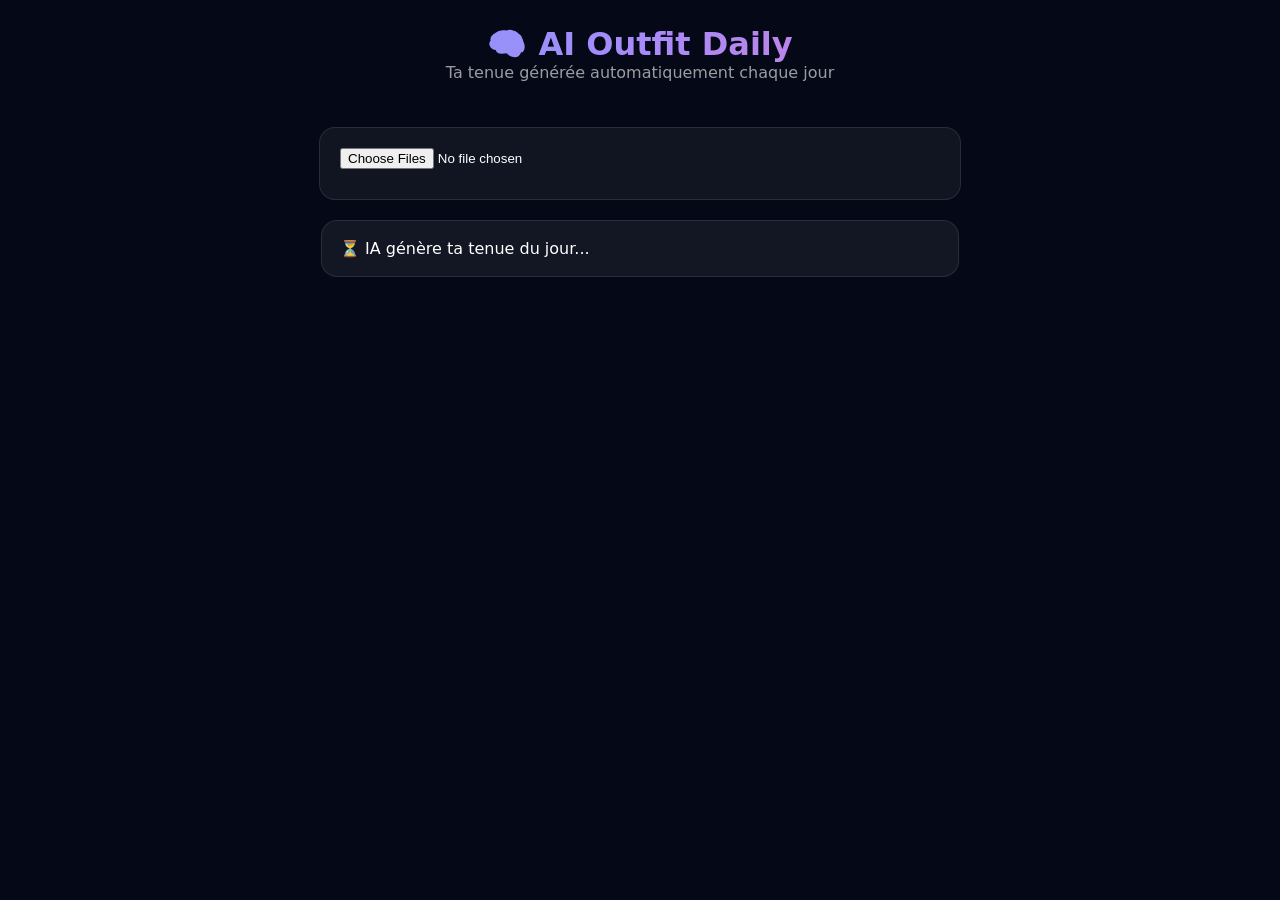
==== commit 3c93f1bb: "Update dashboard.html" ====
--- a/dashboard.html
+++ b/dashboard.html
@@ -2,79 +2,45 @@
 <html lang="fr">
 <head>
 <meta charset="UTF-8">
-<title>AI Fashion Studio</title>
+<title>AI Outfit Auto</title>
 
 <style>
 
-/* 🌌 GLOBAL */
 body {
   margin: 0;
-  font-family: Inter, system-ui;
+  font-family: system-ui;
   background: #050816;
   color: white;
-  display: flex;
-  height: 100vh;
-  overflow: hidden;
 }
 
-/* 🧊 SIDEBAR */
-.sidebar {
-  width: 260px;
-  background: rgba(255,255,255,0.03);
-  border-right: 1px solid rgba(255,255,255,0.06);
-  padding: 20px;
-  backdrop-filter: blur(20px);
+/* HEADER */
+.header {
+  padding: 25px;
+  text-align: center;
 }
 
-.logo {
-  font-size: 20px;
-  font-weight: 800;
+h1 {
+  margin: 0;
+  font-size: 32px;
   background: linear-gradient(90deg,#60a5fa,#a78bfa,#f472b6);
   -webkit-background-clip: text;
   -webkit-text-fill-color: transparent;
-  margin-bottom: 30px;
-}
-
-.menu {
-  display: flex;
-  flex-direction: column;
-  gap: 10px;
-}
-
-.menu div {
-  padding: 10px;
-  border-radius: 10px;
-  opacity: 0.7;
-}
-
-/* 📦 MAIN */
-.main {
-  flex: 1;
-  padding: 30px;
-  overflow-y: auto;
-}
-
-/* 🧠 HEADER */
-h1 {
-  font-size: 34px;
-  margin: 0;
 }
 
 .subtitle {
   opacity: 0.6;
-  margin-bottom: 20px;
 }
 
-/* 📤 UPLOAD */
-.uploadBox {
-  border: 1px dashed rgba(255,255,255,0.2);
+/* UPLOAD */
+.box {
+  margin: 20px auto;
+  max-width: 600px;
+  background: rgba(255,255,255,0.05);
   padding: 20px;
   border-radius: 16px;
-  margin-bottom: 15px;
-  background: rgba(255,255,255,0.02);
+  border: 1px solid rgba(255,255,255,0.1);
 }
 
-/* 👕 PREVIEW */
 .preview {
   display: flex;
   gap: 10px;
@@ -84,51 +50,27 @@
 .preview img {
   width: 70px;
   height: 70px;
+  object-fit: cover;
   border-radius: 10px;
-  object-fit: cover;
 }
 
-/* 🎛 BUTTON */
-button {
-  background: linear-gradient(90deg,#3b82f6,#a855f7);
-  border: none;
-  padding: 12px 16px;
-  border-radius: 12px;
-  color: white;
-  cursor: pointer;
-  margin-top: 10px;
+/* CARD OUTFIT */
+.card {
+  margin: 20px auto;
+  max-width: 600px;
+  background: rgba(255,255,255,0.06);
+  padding: 18px;
+  border-radius: 16px;
+  border: 1px solid rgba(255,255,255,0.1);
 }
 
-/* 🧊 RESULT GRID */
-.grid {
-  display: grid;
-  grid-template-columns: repeat(2, 1fr);
-  gap: 15px;
-  margin-top: 20px;
-}
-
-/* CARD ULTRA PRO */
-.card {
-  background: rgba(255,255,255,0.05);
-  border: 1px solid rgba(255,255,255,0.08);
-  padding: 15px;
-  border-radius: 16px;
-  backdrop-filter: blur(20px);
-  transition: 0.2s;
-}
-
-.card:hover {
-  transform: translateY(-5px);
-  border-color: rgba(168,85,247,0.4);
-}
-
-.card h3 {
-  margin: 0 0 5px 0;
-}
-
-.card p {
-  opacity: 0.7;
-  font-size: 13px;
+.badge {
+  display: inline-block;
+  padding: 5px 10px;
+  background: rgba(168,85,247,0.3);
+  border-radius: 999px;
+  font-size: 12px;
+  margin-bottom: 10px;
 }
 
 </style>
@@ -137,40 +79,27 @@
 
 <body>
 
-<!-- SIDEBAR -->
-<div class="sidebar">
-  <div class="logo">AI Fashion</div>
-
-  <div class="menu">
-    <div>👕 Dressing</div>
-    <div>✨ Outfit IA</div>
-    <div>🔥 Inspirations</div>
-    <div>⚙️ Settings</div>
-  </div>
+<div class="header">
+  <h1>🧠 AI Outfit Daily</h1>
+  <div class="subtitle">Ta tenue générée automatiquement chaque jour</div>
 </div>
 
-<!-- MAIN -->
-<div class="main">
-
-<h1>Ton styliste IA</h1>
-<div class="subtitle">Outfits 20–25 ans / TikTok / Pinterest vibe</div>
-
-<div class="uploadBox">
+<div class="box">
   <input type="file" id="upload" multiple>
   <div class="preview" id="preview"></div>
 </div>
 
-<button onclick="generate()">Générer outfit</button>
-
-<div class="grid" id="result"></div>
-
+<div id="result" class="card">
+  ⏳ Chargement tenue du jour...
 </div>
 
 <script>
 
 let wardrobe = [];
 
-// upload
+/* -------------------------
+   SAVE UPLOAD (LOCAL)
+--------------------------*/
 document.getElementById("upload").addEventListener("change", (e) => {
 
   const preview = document.getElementById("preview");
@@ -178,47 +107,82 @@
   wardrobe = [];
 
   [...e.target.files].forEach(file => {
+
     wardrobe.push(file.name);
 
     const img = document.createElement("img");
     img.src = URL.createObjectURL(file);
     preview.appendChild(img);
   });
+
+  localStorage.setItem("wardrobe", JSON.stringify(wardrobe));
+
+  generateOutfit(); // auto refresh
 });
 
-// weather
-function weather() {
-  return "sunny";
+/* -------------------------
+   LOAD SAVED WARDROBE
+--------------------------*/
+function loadWardrobe() {
+  const saved = localStorage.getItem("wardrobe");
+  if (saved) {
+    wardrobe = JSON.parse(saved);
+  }
 }
 
-// generate
-async function generate() {
+/* -------------------------
+   AUTO GENERATION
+--------------------------*/
+window.addEventListener("load", () => {
+  loadWardrobe();
+  generateOutfit();
+});
+
+/* -------------------------
+   WEATHER SIMPLE
+--------------------------*/
+function getWeather() {
+  const h = new Date().getHours();
+  if (h < 10) return "morning cold";
+  if (h < 18) return "sunny";
+  return "evening cool";
+}
+
+/* -------------------------
+   IA CALL AUTO
+--------------------------*/
+async function generateOutfit() {
+
+  const result = document.getElementById("result");
+  result.innerHTML = "⏳ IA génère ta tenue du jour...";
 
   const res = await fetch("/api/generate-outfit", {
     method: "POST",
-    headers: {"Content-Type":"application/json"},
+    headers: { "Content-Type": "application/json" },
     body: JSON.stringify({
       wardrobe,
-      weather: weather()
+      weather: getWeather()
     })
   });
 
   const data = await res.json();
 
-  if (!data.outfit) return;
+  if (!data.outfit) {
+    result.innerHTML = "❌ erreur IA";
+    console.log(data);
+    return;
+  }
 
   const o = data.outfit;
 
-  const result = document.getElementById("result");
-
   result.innerHTML = `
-    <div class="card">
-      <h3>${o.style}</h3>
-      <p>${o.top}</p>
-      <p>${o.bottom}</p>
-      <p>${o.shoes}</p>
-      <p>${o.accessories}</p>
-    </div>
+    <div class="badge">OUTFIT DU JOUR</div>
+    <h2>${o.style}</h2>
+    <p><b>Top:</b> ${o.top}</p>
+    <p><b>Bottom:</b> ${o.bottom}</p>
+    <p><b>Shoes:</b> ${o.shoes}</p>
+    <p><b>Accessories:</b> ${o.accessories}</p>
+    <p><b>Vibe:</b> ${o.vibe}</p>
   `;
 }
 
